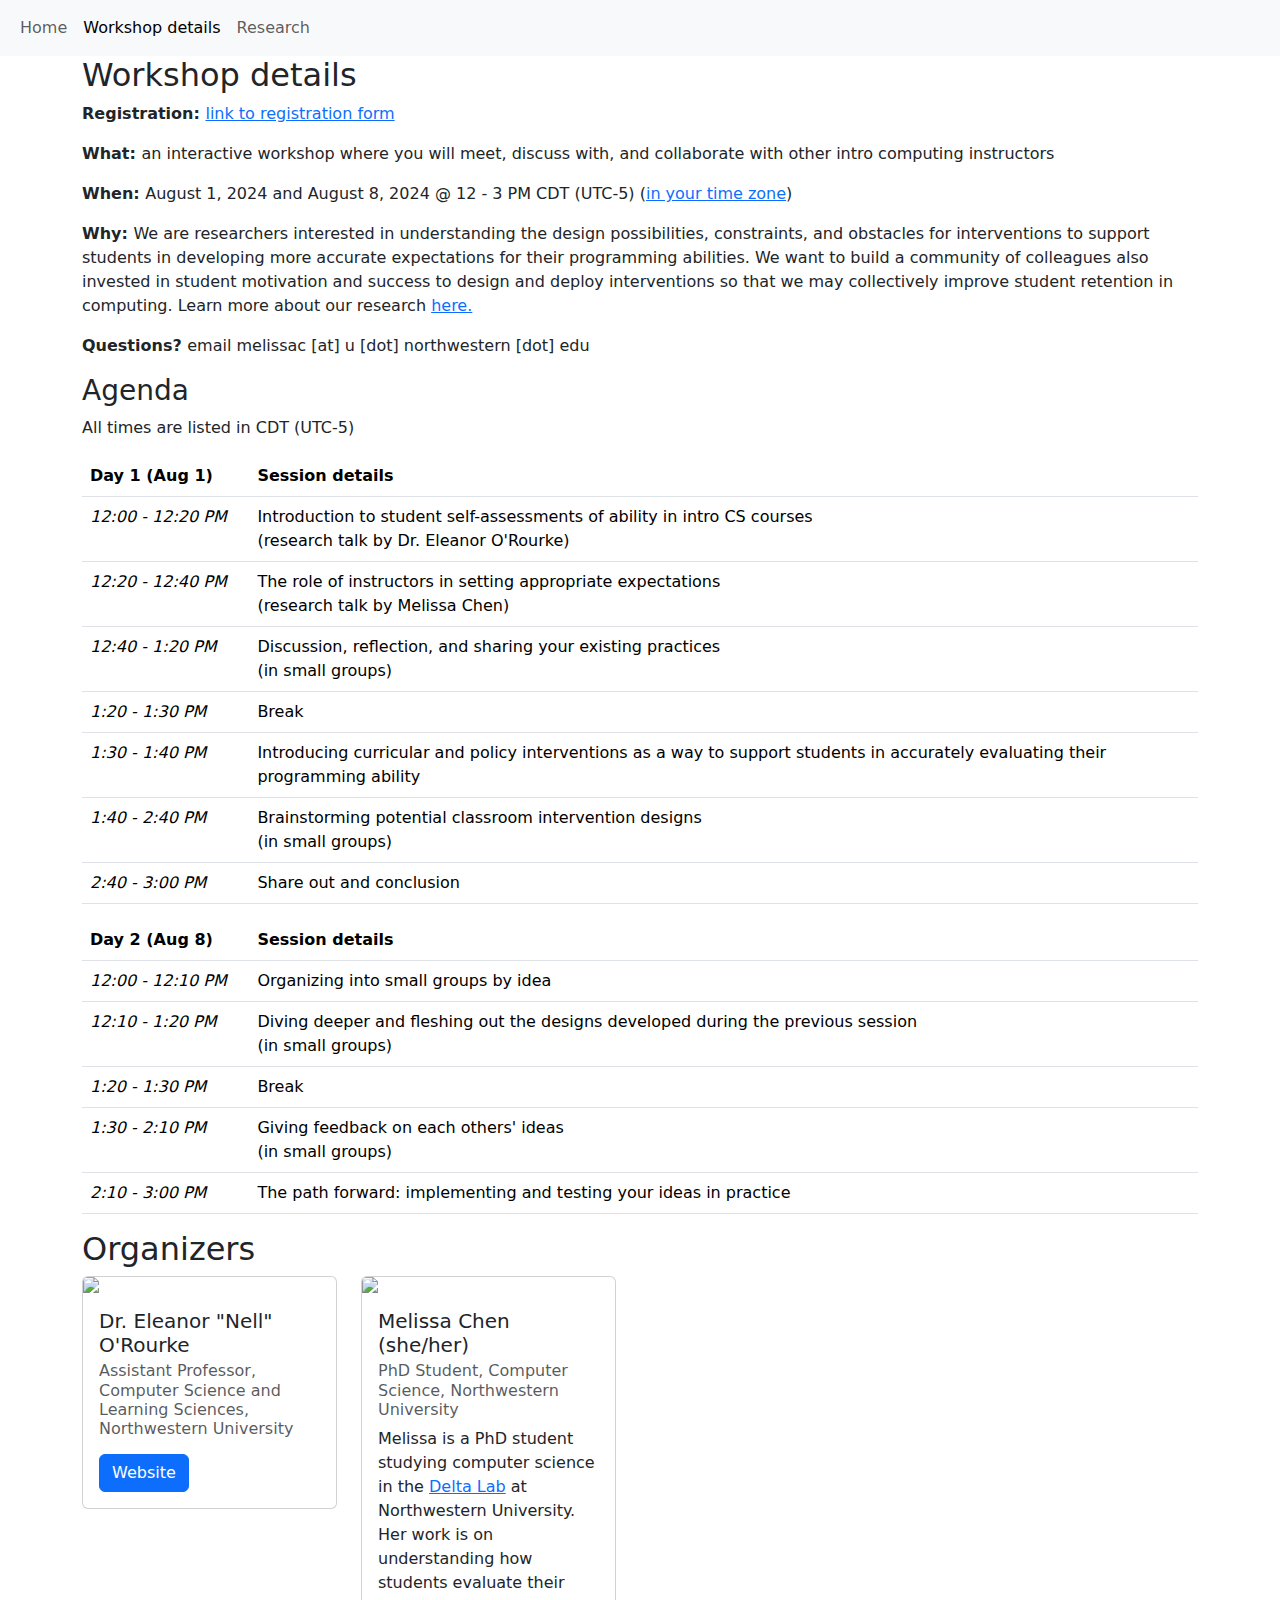
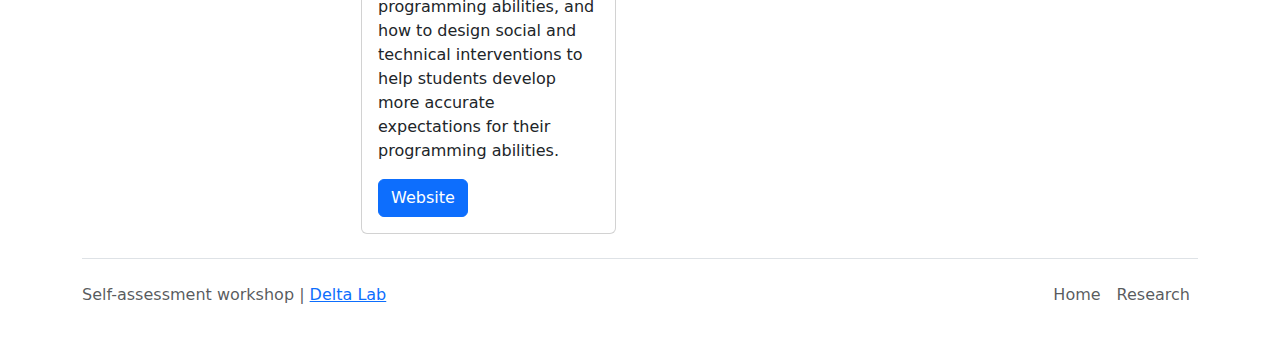
==== details.html @ d8415420 "Moving things to multiple pages + nice formatting on front page" ====
<!doctype html>
<html lang="en">

<head>
    <meta charset="utf-8">
    <meta name="viewport" content="width=device-width, initial-scale=1">
    <title>Supporting students in accurately evaluating their programming abilities</title>
    <link href="https://cdn.jsdelivr.net/npm/bootstrap@5.3.3/dist/css/bootstrap.min.css" rel="stylesheet"
        integrity="sha384-QWTKZyjpPEjISv5WaRU9OFeRpok6YctnYmDr5pNlyT2bRjXh0JMhjY6hW+ALEwIH" crossorigin="anonymous">
</head>

<body>
    <script src="https://cdn.jsdelivr.net/npm/bootstrap@5.3.3/dist/js/bootstrap.bundle.min.js"
        integrity="sha384-YvpcrYf0tY3lHB60NNkmXc5s9fDVZLESaAA55NDzOxhy9GkcIdslK1eN7N6jIeHz"
        crossorigin="anonymous"></script>


    <nav class="navbar navbar-expand-lg static-top navbar-light bg-light">
        <div class="container-fluid">
            <button class="navbar-toggler" type="button" data-bs-toggle="collapse"
                data-bs-target="#navbarSupportedContent" aria-controls="navbarSupportedContent" aria-expanded="false"
                aria-label="Toggle navigation">
                <span class="navbar-toggler-icon"></span>
            </button>
            <div class="collapse navbar-collapse" id="navbarSupportedContent">
                <ul class="navbar-nav me-auto mb-2 mb-lg-0">
                    <li class="nav-item">
                        <a class="nav-link" href="index.html">Home</a>
                    </li>
                    <li class="nav-item">
                        <a class="nav-link active" href="details.html">Workshop details</a>
                    </li>
                    </li>
                    <li class="nav-item">
                        <a class="nav-link" href="research.html">Research</a>
                    </li>
                </ul>
            </div>
        </div>
    </nav>

    <div class="container">

        <h2 id="details">Workshop details</h1>

            <p><b>Registration: </b> <a href="" target="_blank">link to registration form</a></p>
            <p><b>What: </b>an interactive workshop where you will meet, discuss with, and collaborate with other intro
                computing instructors</p>
            <p><b>When: </b>August 1, 2024 and August 8, 2024 @ 12 - 3 PM CDT (UTC-5) (<a
                    href="https://dateful.com/eventlink/2120892744" target="_blank">in your time zone</a>)</p>
            <p><b>Why: </b>We are researchers interested in understanding the design possibilities, constraints, and
                obstacles for interventions to support students in developing more accurate expectations for their
                programming abilities. We want to build a community of colleagues also invested in student motivation
                and
                success to design and deploy interventions so that we may collectively improve student retention in
                computing. Learn more about our research <a href="research.html">here.</a></p>
            <p><b>Questions? </b>email melissac [at] u [dot] northwestern [dot] edu</p>

            <h3 id="agenda">Agenda
        </h2>

        <p>
            All times are listed in CDT (UTC-5)
        </p>

        <table class="table" id="agenda1">
            <thead>
                <tr>
                    <th scope="col" style="width:15%">Day 1 (Aug 1)</th>
                    <th scope="col">Session details</th>
                </tr>
            </thead>
            <tr>
                <td><i>12:00 - 12:20 PM</i></td>
                <td>Introduction to student self-assessments of ability in intro CS courses <br> (research talk by
                    Dr. Eleanor O'Rourke)</td>
            </tr>
            <tr>
                <td><i>12:20 - 12:40 PM</i></td>
                <td>The role of instructors in setting appropriate expectations <br> (research talk by Melissa Chen)
                </td>
            </tr>
            <tr>
                <td><i>12:40 - 1:20 PM</i></td>
                <td>Discussion, reflection, and sharing your existing practices <br> (in small groups)</td>
            </tr>
            <tr>
                <td><i>1:20 - 1:30 PM</i></td>
                <td>Break</td>
            </tr>
            <tr>
                <td><i>1:30 - 1:40 PM</i></td>
                <td>Introducing curricular and policy interventions as a way to support students in accurately
                    evaluating their programming ability</td>
            </tr>
            <tr>
                <td><i>1:40 - 2:40 PM</i></td>
                <td>Brainstorming potential classroom intervention designs <br> (in small groups)</td>
            </tr>
            <tr>
                <td><i>2:40 - 3:00 PM</i></td>
                <td>Share out and conclusion</td>
            </tr>
        </table>

        <table class="table" id="agenda2">
            <thead>
                <tr>
                    <th scope="col" style="width:15%">Day 2 (Aug 8)</th>
                    <th scope="col">Session details</th>
                </tr>
            </thead>
            <tr>
                <td><i>12:00 - 12:10 PM</i></td>
                <td>Organizing into small groups by idea</td>
            </tr>
            <tr>
                <td><i>12:10 - 1:20 PM</i></td>
                <td>Diving deeper and fleshing out the designs developed during the previous session <br> (in small
                    groups)</td>
            </tr>
            <tr>
                <td><i>1:20 - 1:30 PM</i></td>
                <td>Break</td>
            </tr>
            <tr>
                <td><i>1:30 - 2:10 PM</i></td>
                <td>Giving feedback on each others' ideas <br> (in small groups)</td>
            </tr>
            <tr>
                <td><i>2:10 - 3:00 PM</i></td>
                <td>The path forward: implementing and testing your ideas in practice</td>
            </tr>
        </table>

    </div>
    <div class="container">
        <h2 id="organizers">Organizers</h1>

            <div class="row" style="max-width: 50%;">
                <div class="col-sm-6">
                    <div class="card">
                        <img class="card-img-top" src="...">
                        <div class="card-body">
                            <h5 class="card-title">Dr. Eleanor "Nell" O'Rourke</h5>
                            <h6 class="card-subtitle mb-2 text-muted">Assistant Professor, Computer Science and Learning
                                Sciences, Northwestern University
                            </h6>
                            <p class="card-text"></p>
                            <a href="http://eleanorourke.com/" target="_blank" class="btn btn-primary">Website</a>
                        </div>
                    </div>
                </div>
                <div class="col-sm-6">
                    <div class="card">
                        <img class="card-img-top" src="https://melissaychen.com/assets/images/profile.jpg">
                        <div class="card-body">
                            <h5 class="card-title">Melissa Chen (she/her)</h5>
                            <h6 class="card-subtitle mb-2 text-muted">PhD Student, Computer Science, Northwestern
                                University
                            </h6>
                            <p class="card-text">Melissa is a PhD student studying computer science in the <a
                                    href="https://delta.northwestern.edu/" target="_blank">Delta Lab</a> at Northwestern
                                University. Her work is on understanding how students evaluate their programming
                                abilities,
                                and
                                how to design social and technical interventions to help students develop more accurate
                                expectations
                                for their programming abilities. </p>
                            <a href="https://melissaychen.com/" target="_blank" class="btn btn-primary">Website</a>
                        </div>
                    </div>
                </div>
            </div>

    </div>

    <div class="container">
        <footer class="d-flex flex-wrap justify-content-between align-items-center py-3 my-4 border-top">
            <p class="col-md-4 mb-0 text-muted">Self-assessment workshop | <a href="https://delta.northwestern.edu/"
                    target="_blank">Delta Lab</a></p>

            <a href="/"
                class="col-md-4 d-flex align-items-center justify-content-center mb-3 mb-md-0 me-md-auto link-dark text-decoration-none">
                <svg class="bi me-2" width="40" height="32">
                    <use xlink:href="#bootstrap" />
                </svg>
            </a>

            <ul class="nav col-md-2 justify-content-end">
                <li class="nav-item"><a href="index.html" class="nav-link px-2 text-muted">Home</a></li>
                <li class="nav-item"><a href="research.html" class="nav-link px-2 text-muted">Research</a></li>
            </ul>
        </footer>
    </div>
</body>

</html>
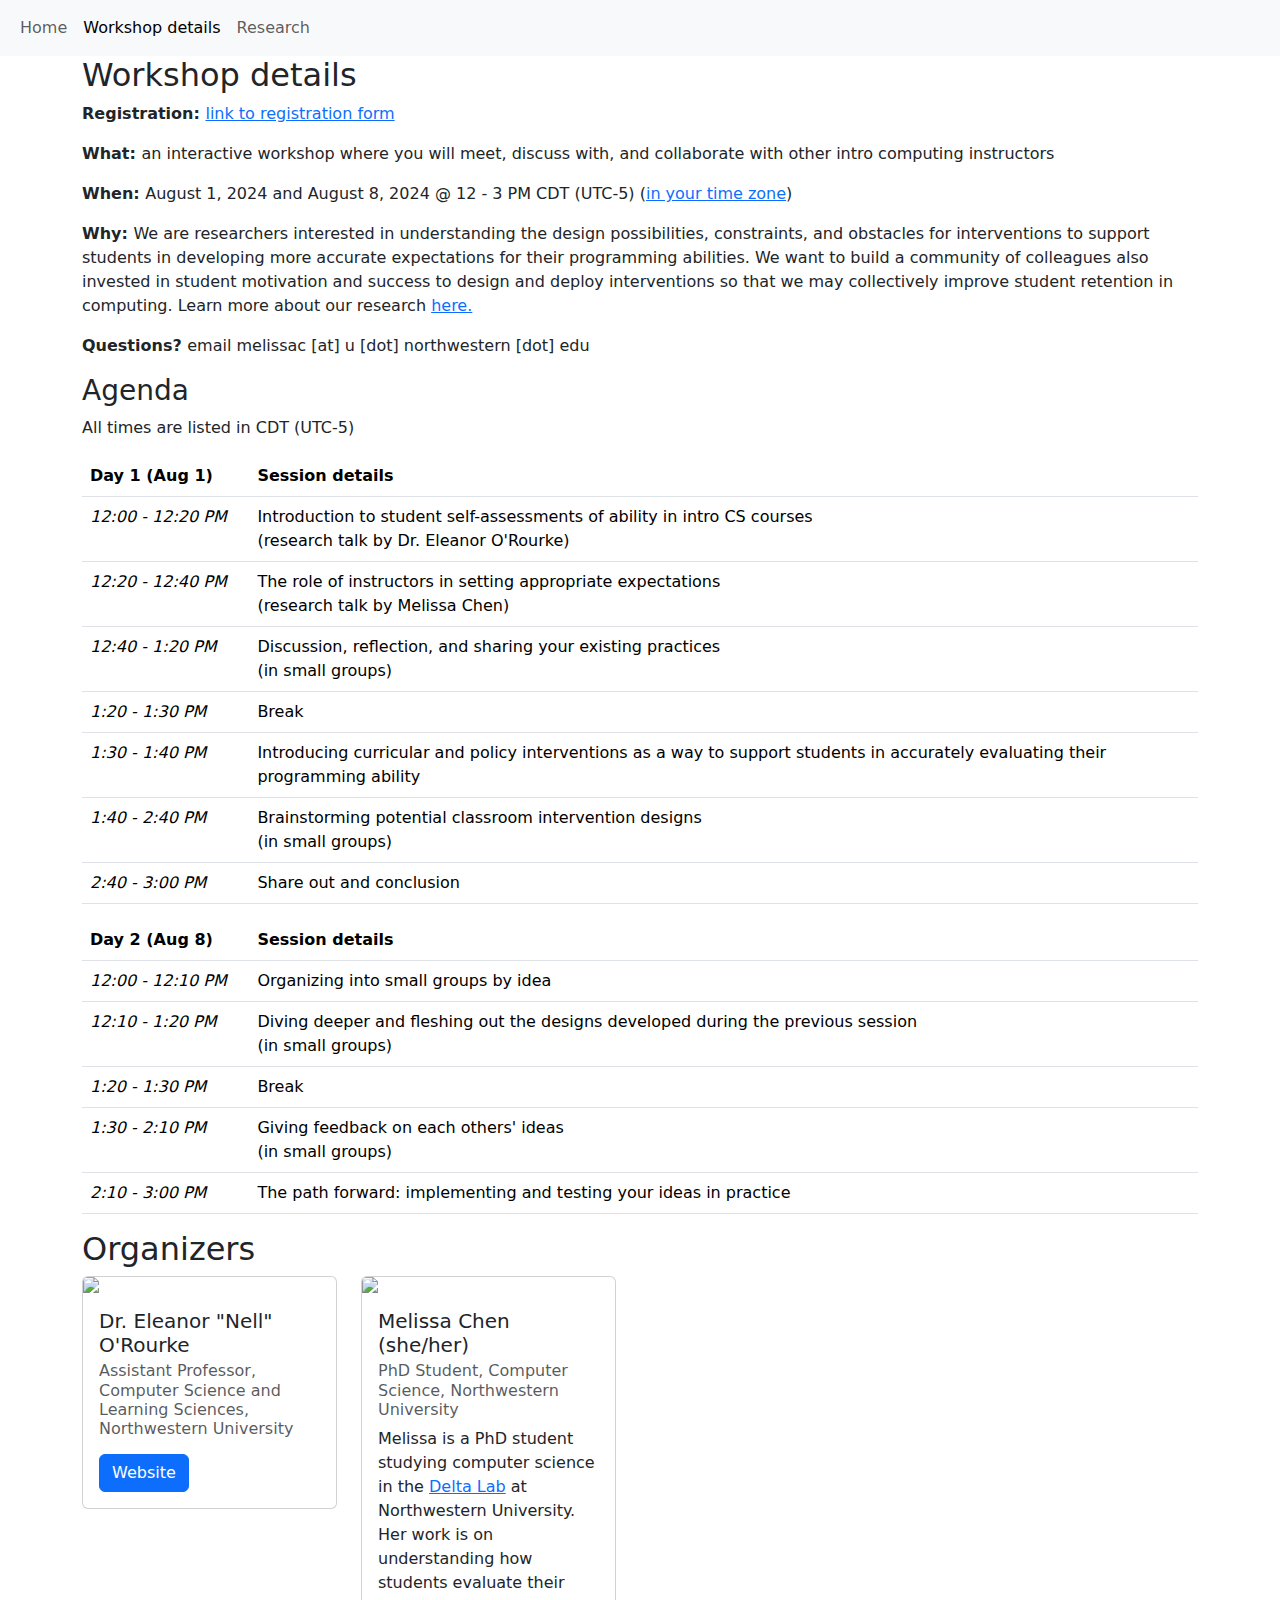
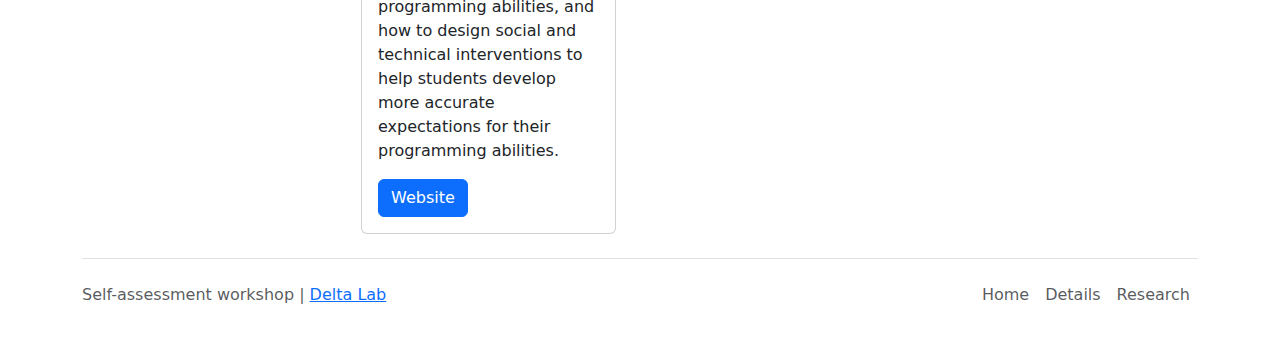
==== commit 4460dfc2: "Adding new page to footer" ====
--- a/details.html
+++ b/details.html
@@ -187,8 +187,10 @@
                 </svg>
             </a>
 
-            <ul class="nav col-md-2 justify-content-end">
+
+            <ul class="nav col-md-3 justify-content-end">
                 <li class="nav-item"><a href="index.html" class="nav-link px-2 text-muted">Home</a></li>
+                <li class="nav-item"><a href="details.html" class="nav-link px-2 text-muted">Details</a></li>
                 <li class="nav-item"><a href="research.html" class="nav-link px-2 text-muted">Research</a></li>
             </ul>
         </footer>
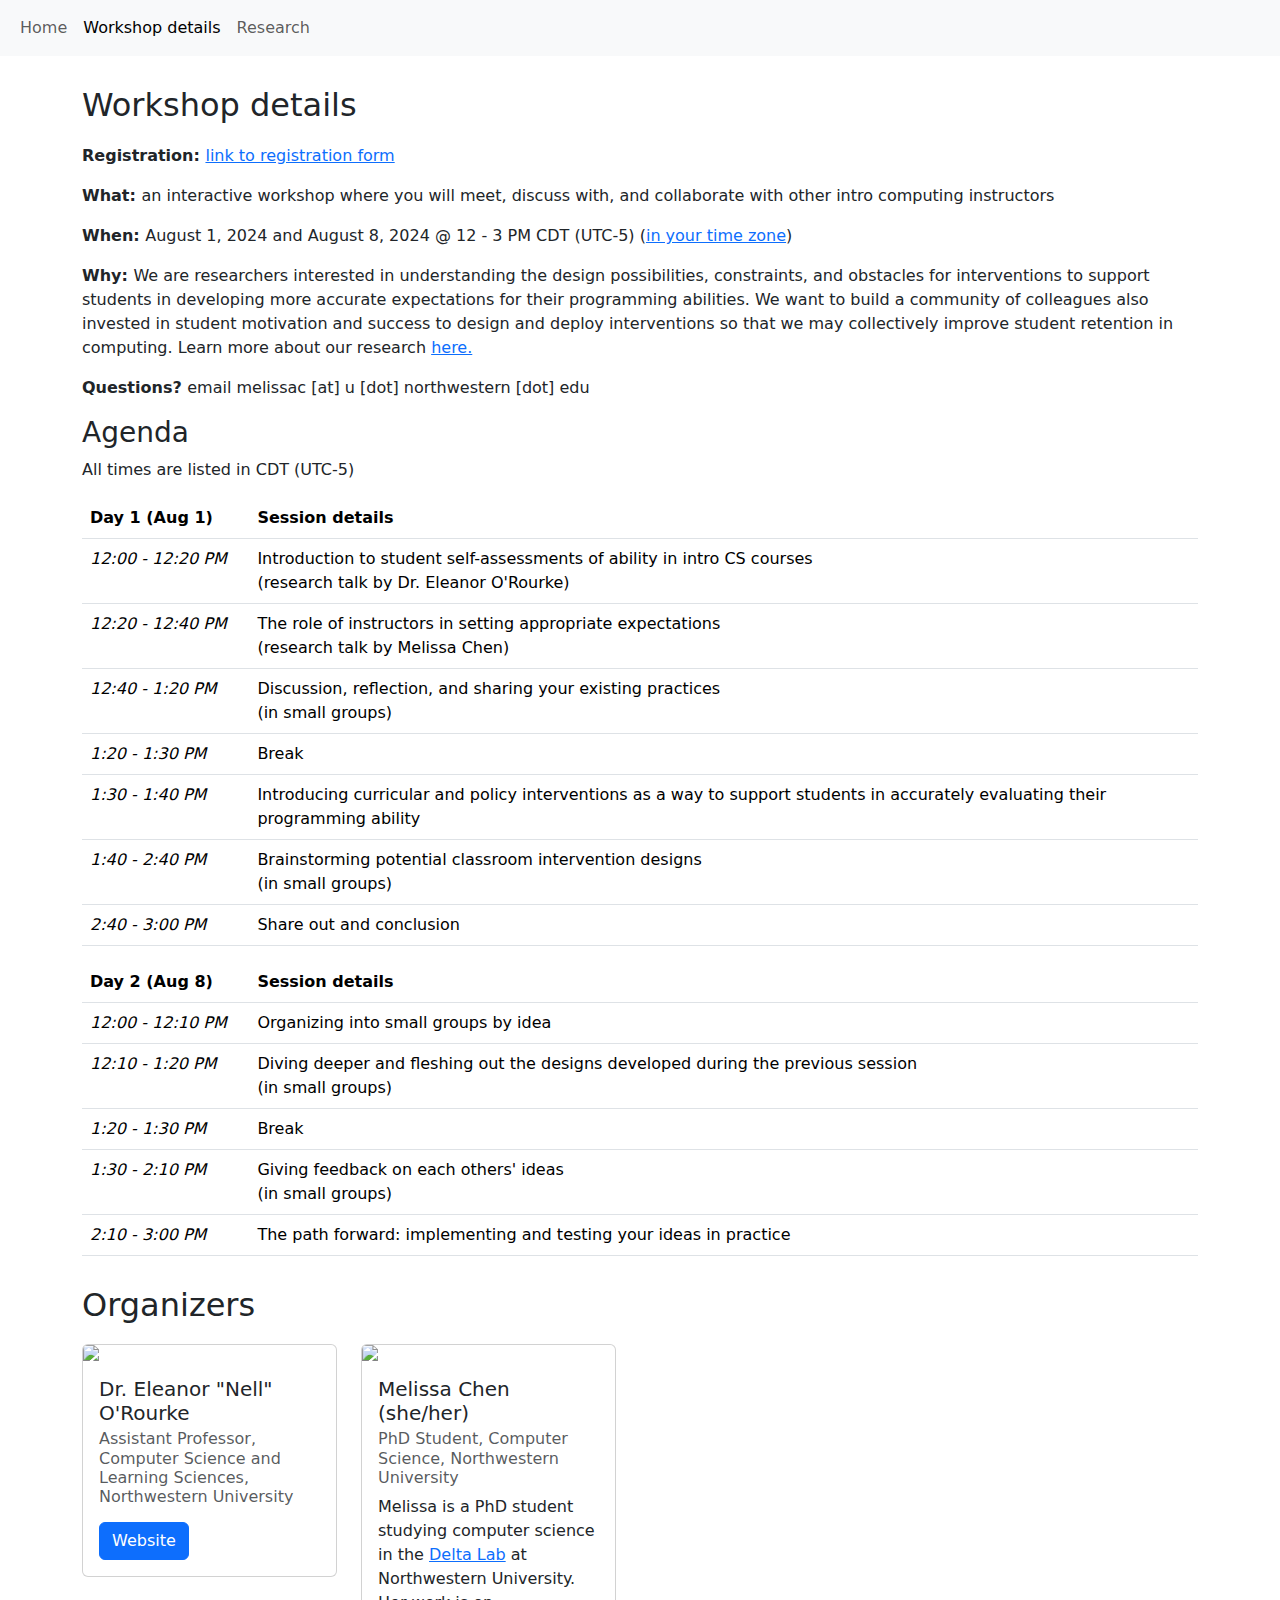
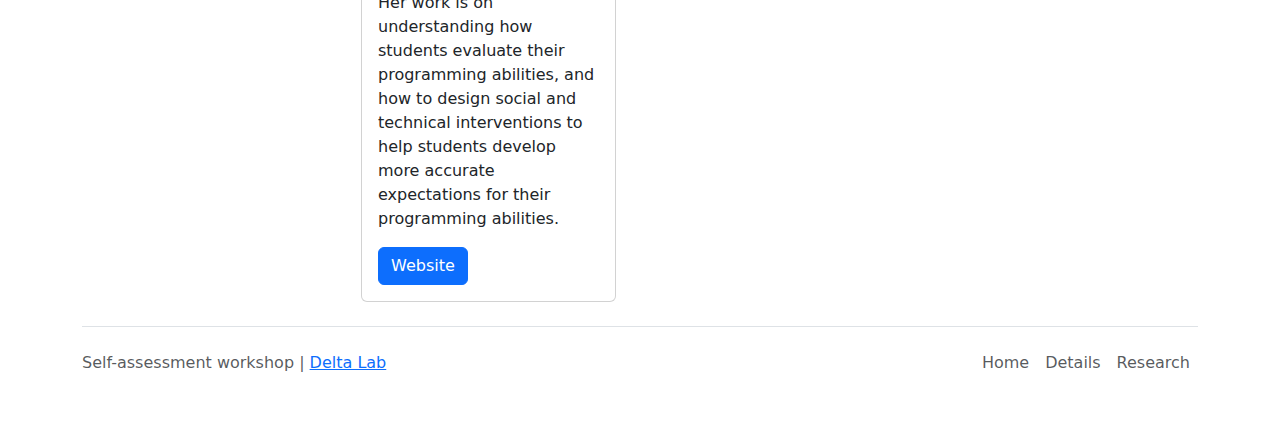
==== commit da40f410: "Add padding" ====
--- a/details.html
+++ b/details.html
@@ -7,6 +7,12 @@
     <title>Supporting students in accurately evaluating their programming abilities</title>
     <link href="https://cdn.jsdelivr.net/npm/bootstrap@5.3.3/dist/css/bootstrap.min.css" rel="stylesheet"
         integrity="sha384-QWTKZyjpPEjISv5WaRU9OFeRpok6YctnYmDr5pNlyT2bRjXh0JMhjY6hW+ALEwIH" crossorigin="anonymous">
+    <style>
+        h2 {
+            margin-top: 30px;
+            margin-bottom: 20px;
+        }
+    </style>
 </head>
 
 <body>
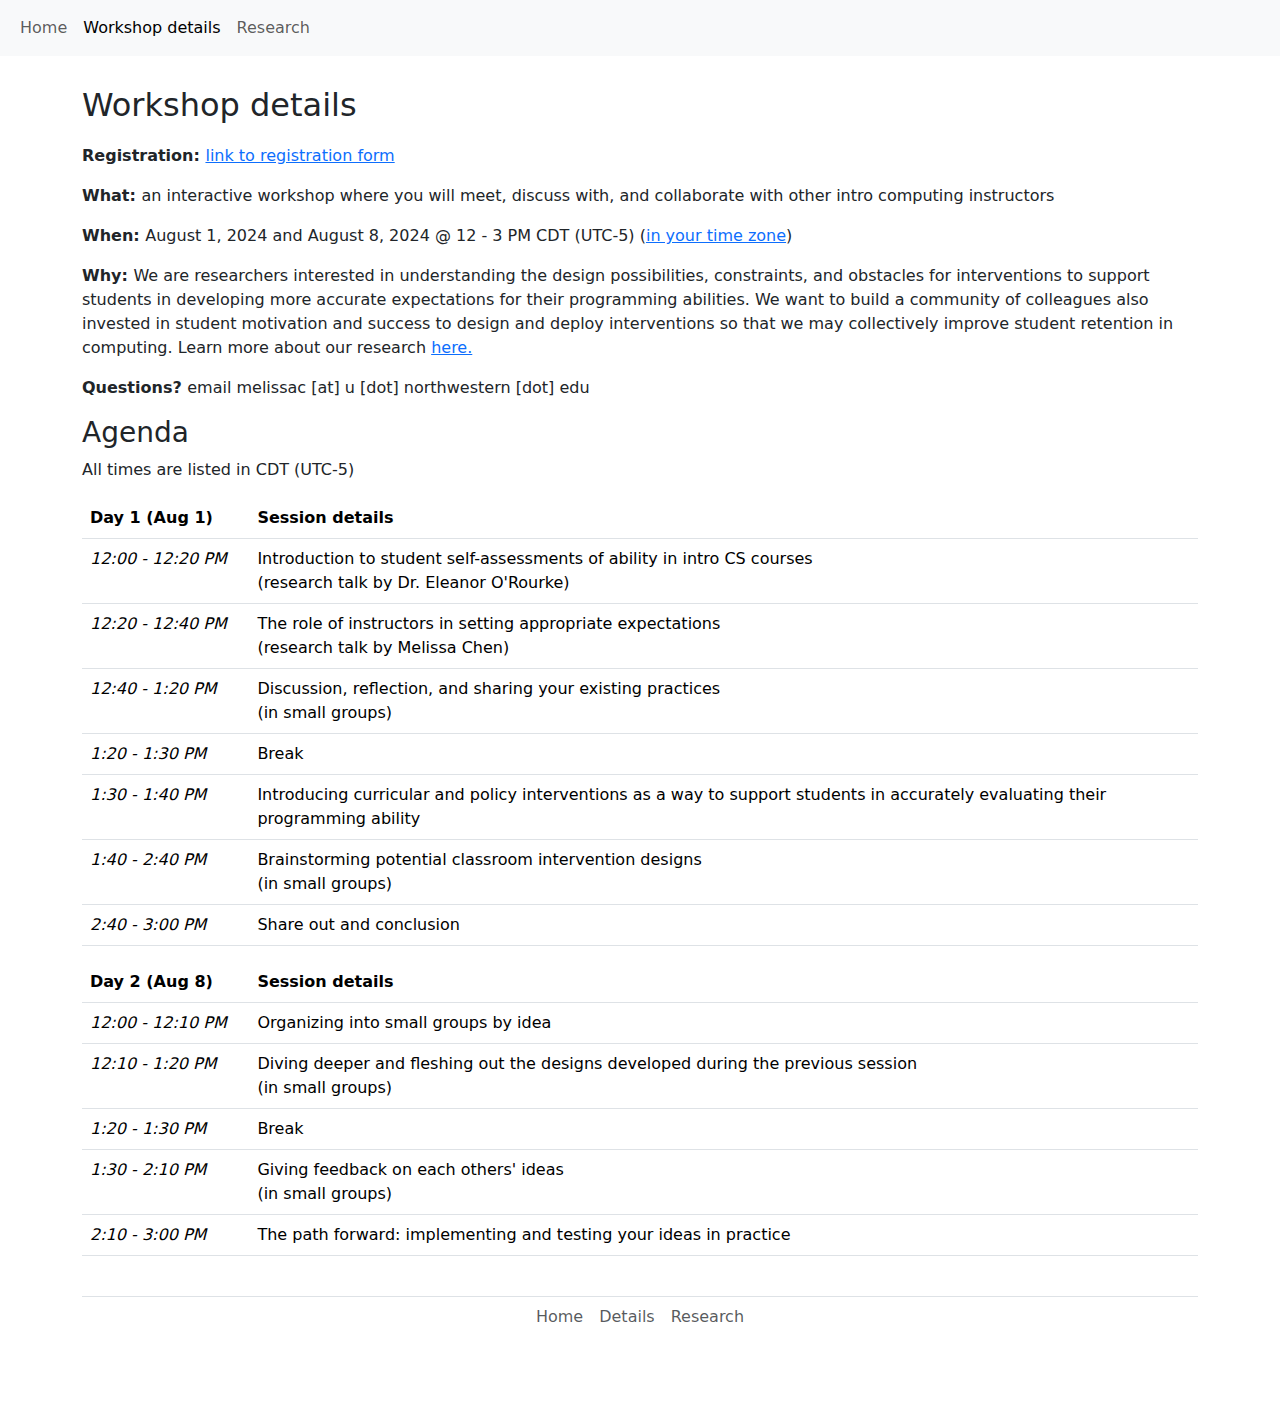
==== commit d2b600a3: "Small changes from meeting" ====
--- a/details.html
+++ b/details.html
@@ -140,64 +140,13 @@
         </table>
 
     </div>
-    <div class="container">
-        <h2 id="organizers">Organizers</h1>
-
-            <div class="row" style="max-width: 50%;">
-                <div class="col-sm-6">
-                    <div class="card">
-                        <img class="card-img-top" src="...">
-                        <div class="card-body">
-                            <h5 class="card-title">Dr. Eleanor "Nell" O'Rourke</h5>
-                            <h6 class="card-subtitle mb-2 text-muted">Assistant Professor, Computer Science and Learning
-                                Sciences, Northwestern University
-                            </h6>
-                            <p class="card-text"></p>
-                            <a href="http://eleanorourke.com/" target="_blank" class="btn btn-primary">Website</a>
-                        </div>
-                    </div>
-                </div>
-                <div class="col-sm-6">
-                    <div class="card">
-                        <img class="card-img-top" src="https://melissaychen.com/assets/images/profile.jpg">
-                        <div class="card-body">
-                            <h5 class="card-title">Melissa Chen (she/her)</h5>
-                            <h6 class="card-subtitle mb-2 text-muted">PhD Student, Computer Science, Northwestern
-                                University
-                            </h6>
-                            <p class="card-text">Melissa is a PhD student studying computer science in the <a
-                                    href="https://delta.northwestern.edu/" target="_blank">Delta Lab</a> at Northwestern
-                                University. Her work is on understanding how students evaluate their programming
-                                abilities,
-                                and
-                                how to design social and technical interventions to help students develop more accurate
-                                expectations
-                                for their programming abilities. </p>
-                            <a href="https://melissaychen.com/" target="_blank" class="btn btn-primary">Website</a>
-                        </div>
-                    </div>
-                </div>
-            </div>
-
-    </div>
 
     <div class="container">
-        <footer class="d-flex flex-wrap justify-content-between align-items-center py-3 my-4 border-top">
-            <p class="col-md-4 mb-0 text-muted">Self-assessment workshop | <a href="https://delta.northwestern.edu/"
-                    target="_blank">Delta Lab</a></p>
-
-            <a href="/"
-                class="col-md-4 d-flex align-items-center justify-content-center mb-3 mb-md-0 me-md-auto link-dark text-decoration-none">
-                <svg class="bi me-2" width="40" height="32">
-                    <use xlink:href="#bootstrap" />
-                </svg>
-            </a>
-
-
-            <ul class="nav col-md-3 justify-content-end">
-                <li class="nav-item"><a href="index.html" class="nav-link px-2 text-muted">Home</a></li>
-                <li class="nav-item"><a href="details.html" class="nav-link px-2 text-muted">Details</a></li>
-                <li class="nav-item"><a href="research.html" class="nav-link px-2 text-muted">Research</a></li>
+        <footer class="py-3 my-4">
+            <ul class="nav justify-content-center border-top pb-3 mb-3">
+                <li class="nav-item"><a href="index.html" class="nav-link px-2 text-body-secondary">Home</a></li>
+                <li class="nav-item"><a href="details.html" class="nav-link px-2 text-body-secondary">Details</a></li>
+                <li class="nav-item"><a href="research.html" class="nav-link px-2 text-body-secondary">Research</a></li>
             </ul>
         </footer>
     </div>
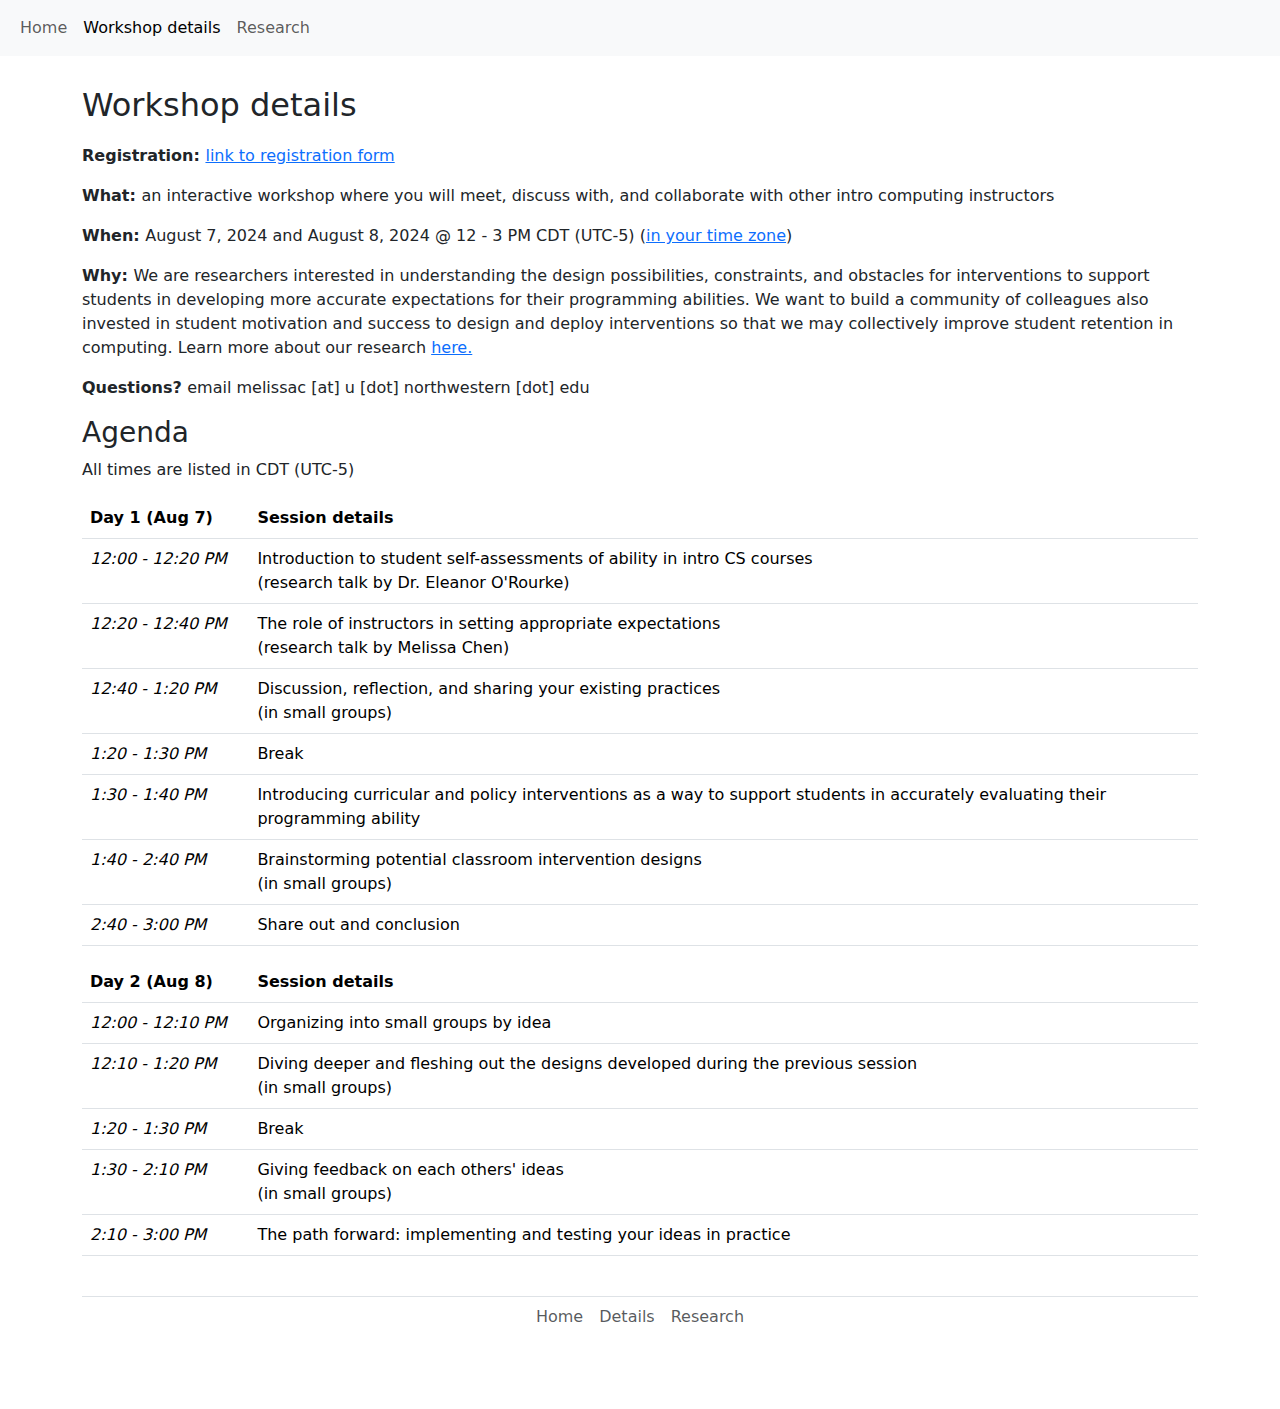
==== commit 26a7107a: "Adding papers + changing workshop time" ====
--- a/details.html
+++ b/details.html
@@ -52,8 +52,8 @@
             <p><b>Registration: </b> <a href="" target="_blank">link to registration form</a></p>
             <p><b>What: </b>an interactive workshop where you will meet, discuss with, and collaborate with other intro
                 computing instructors</p>
-            <p><b>When: </b>August 1, 2024 and August 8, 2024 @ 12 - 3 PM CDT (UTC-5) (<a
-                    href="https://dateful.com/eventlink/2120892744" target="_blank">in your time zone</a>)</p>
+            <p><b>When: </b>August 7, 2024 and August 8, 2024 @ 12 - 3 PM CDT (UTC-5) (<a
+                    href="https://dateful.com/eventlink/2932695205" target="_blank">in your time zone</a>)</p>
             <p><b>Why: </b>We are researchers interested in understanding the design possibilities, constraints, and
                 obstacles for interventions to support students in developing more accurate expectations for their
                 programming abilities. We want to build a community of colleagues also invested in student motivation
@@ -72,7 +72,7 @@
         <table class="table" id="agenda1">
             <thead>
                 <tr>
-                    <th scope="col" style="width:15%">Day 1 (Aug 1)</th>
+                    <th scope="col" style="width:15%">Day 1 (Aug 7)</th>
                     <th scope="col">Session details</th>
                 </tr>
             </thead>
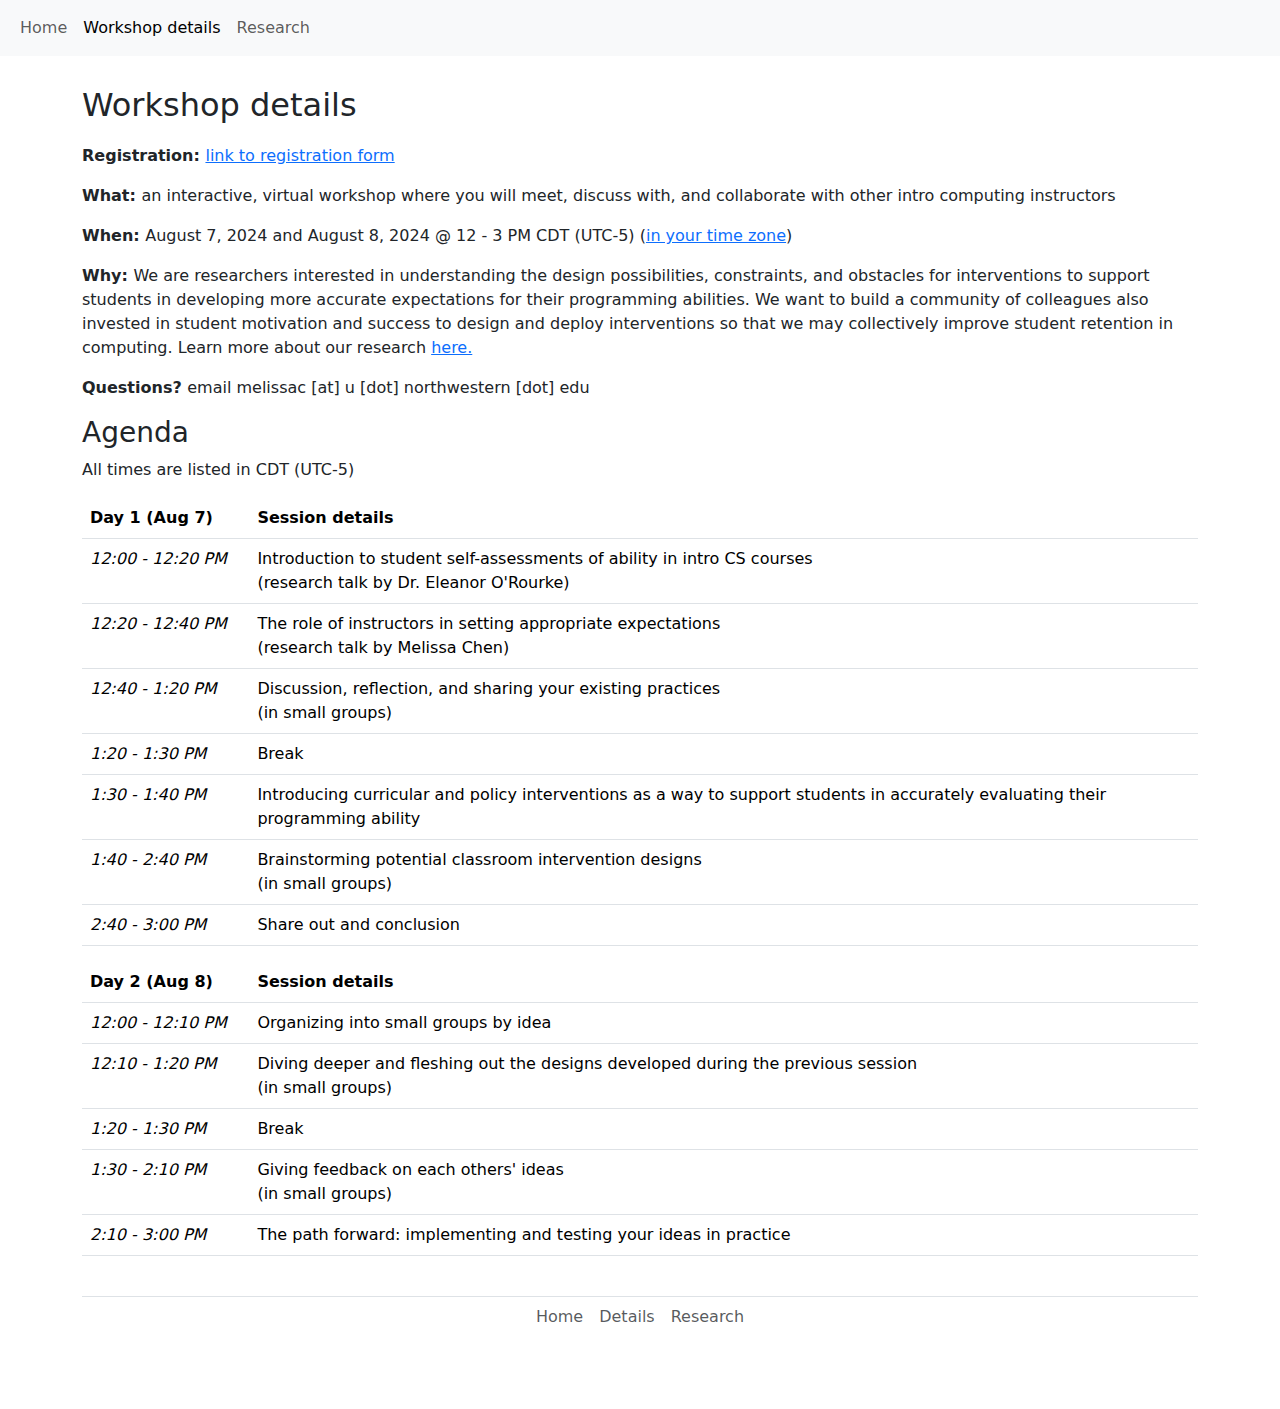
==== commit bf2e1baf: "Specify virtual modality" ====
--- a/details.html
+++ b/details.html
@@ -49,8 +49,8 @@
 
         <h2 id="details">Workshop details</h1>
 
-            <p><b>Registration: </b> <a href="" target="_blank">link to registration form</a></p>
-            <p><b>What: </b>an interactive workshop where you will meet, discuss with, and collaborate with other intro
+            <p><b>Registration: </b> <a href="https://northwestern.az1.qualtrics.com/jfe/form/SV_2oDEwv7E6mg9mn4" target="_blank">link to registration form</a></p>
+            <p><b>What: </b>an interactive, virtual workshop where you will meet, discuss with, and collaborate with other intro
                 computing instructors</p>
             <p><b>When: </b>August 7, 2024 and August 8, 2024 @ 12 - 3 PM CDT (UTC-5) (<a
                     href="https://dateful.com/eventlink/2932695205" target="_blank">in your time zone</a>)</p>
